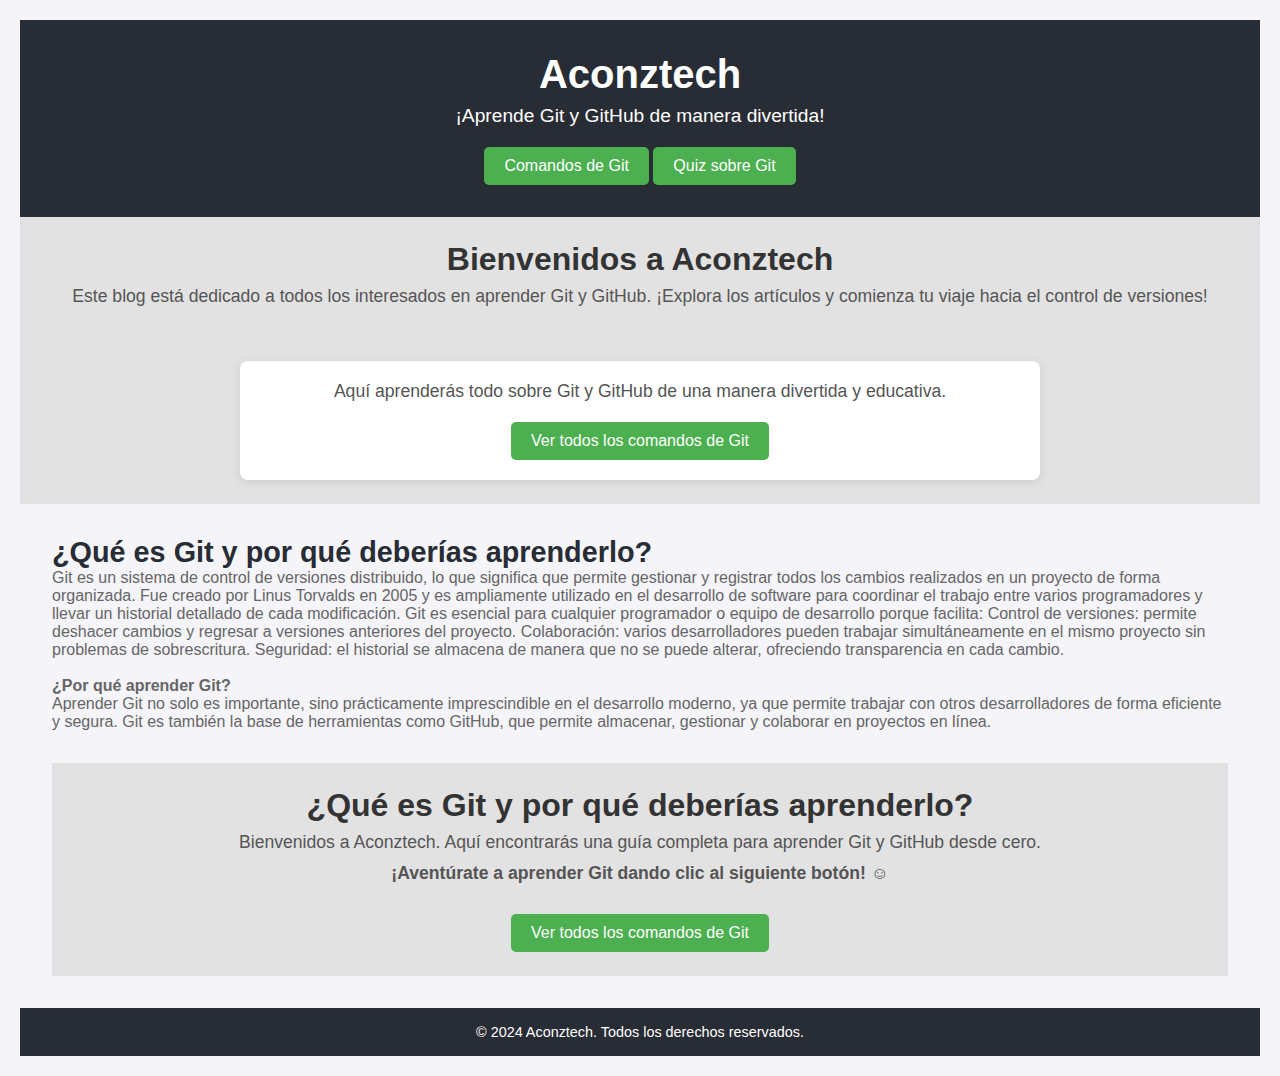
==== index.html @ 9af3908e "version0-Blog- AcontzTech-git" ====
<!DOCTYPE html>
<html lang="es">

<head>
    <meta charset="UTF-8">
    <meta name="viewport" content="width=device-width, initial-scale=1.0">
    <title>Aconztech - Aprende Git y GitHub</title>
    <link rel="stylesheet" href="styles.css">
</head>

<body>
    <!-- Cabecera -->
    <header>
        <h1>Aconztech</h1>
        <p>¡Aprende Git y GitHub de manera divertida!</p>
        <nav>
            <a href="comandos.html" class="btn">Comandos de Git</a>
            <a href="quiz.html" class="btn">Quiz sobre Git</a> <!-- Nuevo botón para el quiz -->
        </nav>
    </header>


    <!-- Sección de Introducción -->
    <section class="intro">
        <h2>Bienvenidos a Aconztech</h2>
        <p>Este blog está dedicado a todos los interesados en aprender Git y GitHub. ¡Explora los artículos y comienza
            tu viaje hacia el control de versiones!</p>
<br><br><br>
            <div class="container">
        
                <p>Aquí aprenderás todo sobre Git y GitHub de una manera divertida y educativa.</p>
        
                 <!-- Botón para ir a la página de comandos -->
                 <a href="comandos.html" class="btn">Ver todos los comandos de Git</a>
            </div>
    </section>

    <!-- Sección de Contenido Principal -->
    <main>
        <article>
            <h3>¿Qué es Git y por qué deberías aprenderlo?</h3>
            <p>Git es un sistema de control de versiones distribuido, lo que significa que permite gestionar y registrar
                todos los cambios realizados en un proyecto de forma organizada. Fue creado por Linus Torvalds en 2005 y
                es ampliamente utilizado en el desarrollo de software para coordinar el trabajo entre varios
                programadores y llevar un historial detallado de cada modificación.

                Git es esencial para cualquier programador o equipo de desarrollo porque facilita:

                Control de versiones: permite deshacer cambios y regresar a versiones anteriores del proyecto.
                Colaboración: varios desarrolladores pueden trabajar simultáneamente en el mismo proyecto sin problemas
                de sobrescritura.
                Seguridad: el historial se almacena de manera que no se puede alterar, ofreciendo transparencia en cada
                cambio. <br> <br>
                <strong>¿Por qué aprender Git?</strong> <br>
                Aprender Git no solo es importante, sino prácticamente imprescindible en el desarrollo moderno, ya que
                permite trabajar con otros desarrolladores de forma eficiente y segura. Git es también la base de
                herramientas como GitHub, que permite almacenar, gestionar y colaborar en proyectos en línea.
            </p>
        </article>

        <!-- Botón para ir a la página de comandos -->
        <section class="intro">
            <h2>¿Qué es Git y por qué deberías aprenderlo?</h2>
            <p>Bienvenidos a Aconztech. Aquí encontrarás una guía completa para aprender Git y GitHub desde cero.</p>
            
            <!-- Mensaje motivador -->
            <p class="motivational-text">¡Aventúrate a aprender Git dando clic al siguiente botón! ☺</p>
            
            <!-- Botón para ir a la página de comandos -->
            <a href="comandos.html" class="btn">Ver todos los comandos de Git</a>
        </section>
        


        <!-- Aquí puedes añadir más artículos o secciones -->
    </main>

    <!-- Pie de Página -->
    <footer>
        <p>© 2024 Aconztech. Todos los derechos reservados.</p>
    </footer>
</body>

</html>
---- styles.css ----
/* Reset básico */
* {
    margin: 0;
    padding: 0;
    box-sizing: border-box;
}

/* Estilos generales */
body {
    font-family: 'Arial', sans-serif;
    background-color: #f4f4f9; /* Color de fondo suave */
    color: #333; /* Color del texto */
    margin: 0;
    padding: 20px;
}

.container {
    max-width: 800px; /* Ancho máximo del contenedor */
    margin: auto; /* Centrar el contenedor */
    background: #fff; /* Fondo blanco para el contenido */
    padding: 20px; /* Espaciado interno */
    border-radius: 8px; /* Bordes redondeados */
    box-shadow: 0 2px 10px rgba(0, 0, 0, 0.1); /* Sombra suave */
}

.btn {
    display: inline-block;
    background-color: #4CAF50; /* Color verde vibrante */
    color: #ffffff;
    padding: 12px 24px; /* Aumenta el padding */
    text-align: center;
    text-decoration: none;
    border-radius: 5px;
    font-size: 1rem;
    transition: background-color 0.3s ease, box-shadow 0.3s ease; /* Transiciones suaves */
}

.btn:hover {
    background-color: #45a049; /* Color al pasar el mouse */
    box-shadow: 0 4px 8px rgba(0, 0, 0, 0.2); /* Sombra al pasar el mouse */
}



/* Cabecera */
header {
    background-color: #282c34;
    color: white;
    text-align: center;
    padding: 2rem;
}

header h1 {
    font-size: 2.5rem;
    margin-bottom: 0.5rem;
}

header p {
    font-size: 1.2rem;
}

/* Sección de Introducción */
.intro {
    padding: 1.5rem;
    text-align: center;
    background-color: #e2e2e2;
}

.intro h2 {
    font-size: 2rem;
    margin-bottom: 0.5rem;
}

.intro p {
    font-size: 1.1rem;
    color: #555;
}

/* Contenido Principal */
main {
    padding: 2rem;
}

article {
    margin-bottom: 2rem;
}

article h3 {
    font-size: 1.8rem;
    color: #282c34;
}

article p {
    font-size: 1rem;
    color: #666;
}

/* Pie de Página */
footer {
    text-align: center;
    padding: 1rem;
    background-color: #282c34;
    color: white;
    font-size: 0.9rem;
}

/* Responsividad */
@media (max-width: 768px) {
    /* Ajustes para tabletas y móviles */
    header h1 {
        font-size: 2rem;
    }

    header p {
        font-size: 1rem;
    }

    .intro h2 {
        font-size: 1.8rem;
    }

    .intro p {
        font-size: 1rem;
    }

    article h3 {
        font-size: 1.5rem;
    }

    article p {
        font-size: 0.95rem;
    }

    main {
        padding: 1rem;
    }
}

@media (max-width: 480px) {
    /* Ajustes específicos para pantallas de móvil pequeñas */
    header {
        padding: 1.5rem;
    }

    header h1 {
        font-size: 1.8rem;
    }

    header p {
        font-size: 0.9rem;
    }

    .intro {
        padding: 1rem;
    }

    .intro h2 {
        font-size: 1.5rem;
    }

    .intro p {
        font-size: 0.9rem;
    }

    article h3 {
        font-size: 1.3rem;
    }

    article p {
        font-size: 0.9rem;
    }

    footer {
        padding: 0.5rem;
        font-size: 0.8rem;
    }
}

/* Estilo del botón */
.btn {
    display: inline-block;
    background-color: #4CAF50; /* Color de fondo del botón */
    color: white;
    padding: 10px 20px;
    margin-top: 20px;
    text-decoration: none;
    font-size: 1rem;
    border-radius: 5px;
    transition: background-color 0.3s ease;

    .btn {
        display: inline-block;
        background-color: #2c7ae0;
        color: #ffffff;
        padding: 10px 20px;
        text-align: center;
        text-decoration: none;
        border-radius: 5px;
        font-size: 1rem;
        transition: background-color 0.3s ease;
    }
    
    .btn:hover {
        background-color: #1a5dbd;
    }
    
}

/* Estilo del mensaje motivador */
.motivational-text {
    font-size: 1.2rem;
    color: #333;
    font-weight: bold;
    margin: 10px 0;
    text-align: center;
}

.commands h2 {
    color: #3a3a3a;
    font-size: 1.8rem;
    margin-bottom: 15px;
}

.commands ul {
    list-style: none;
    padding: 0;
}

.commands li {
    margin: 10px 0;
    line-height: 1.6;
}

.commands strong {
    color: #2c7ae0;
    font-weight: bold;
}

.commands li::before {
    content: "•";
    color: #2c7ae0;
    font-weight: bold;
    display: inline-block;
    width: 1em;
    margin-left: -1em;
}
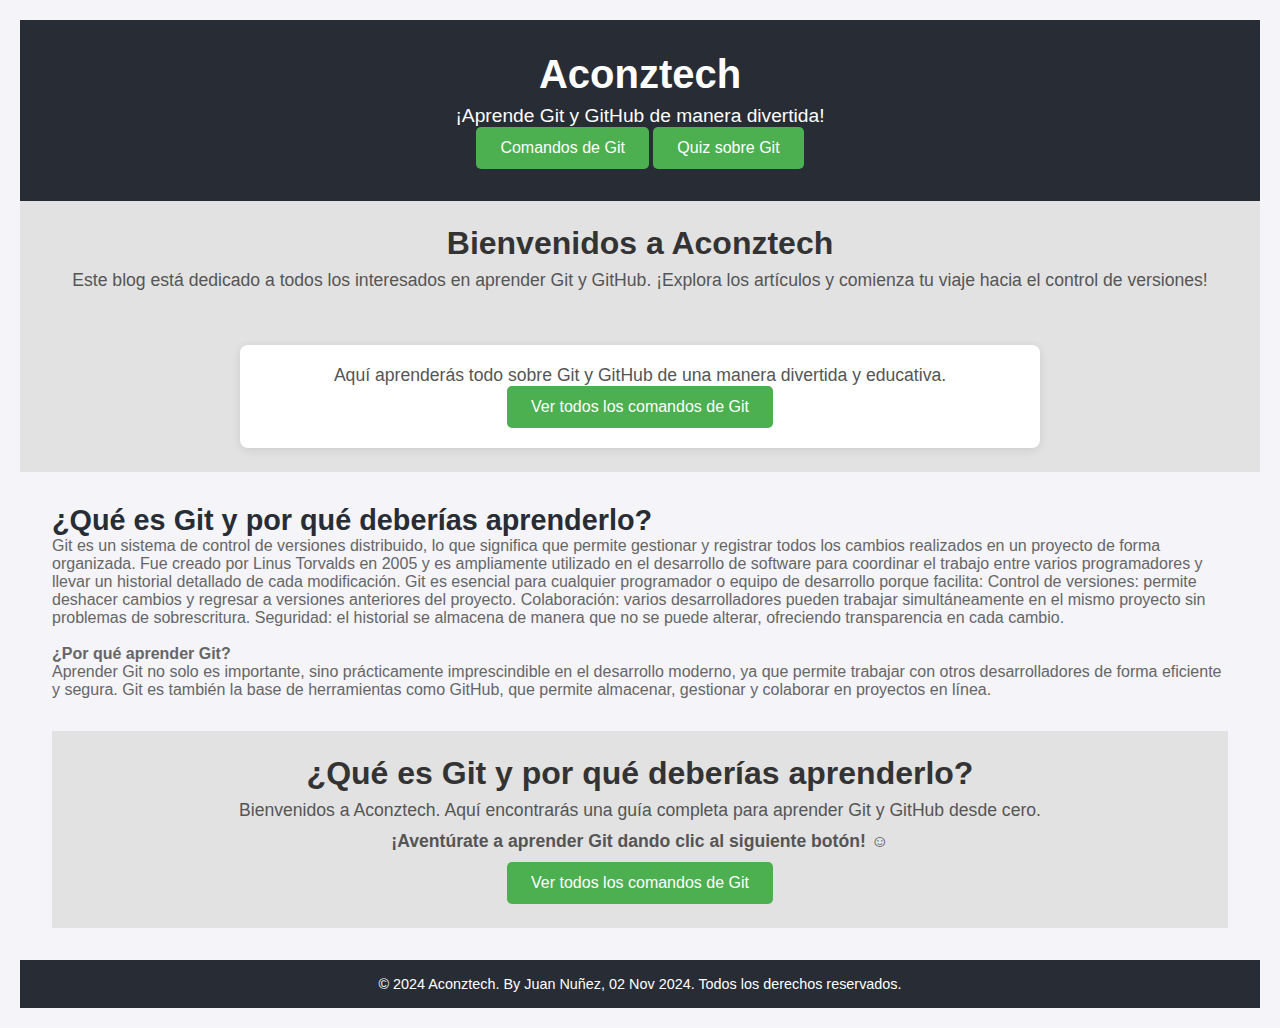
==== commit ec6ebaf7: "Agrege Juan Nuñez en el footer" ====
--- a/index.html
+++ b/index.html
@@ -7,6 +7,7 @@
     <title>Aconztech - Aprende Git y GitHub</title>
     <link rel="stylesheet" href="styles.css">
 </head>
+
 
 <body>
     <!-- Cabecera -->
@@ -77,8 +78,8 @@
 
     <!-- Pie de Página -->
     <footer>
-        <p>© 2024 Aconztech. Todos los derechos reservados.</p>
+        <p>© 2024 Aconztech. By Juan Nuñez, 02 Nov 2024. Todos los derechos reservados.</p>
     </footer>
 </body>
 
-</html>+</html>
--- a/styles.css
+++ b/styles.css
@@ -2,16 +2,16 @@
 * {
     margin: 0;
     padding: 0;
-    box-sizing: border-box;
+    box-sizing: border-box; /* Asegura que el padding y el border no afecten el ancho total de los elementos */
 }
 
 /* Estilos generales */
 body {
-    font-family: 'Arial', sans-serif;
+    font-family: 'Arial', sans-serif; /* Fuente general de la página */
     background-color: #f4f4f9; /* Color de fondo suave */
     color: #333; /* Color del texto */
     margin: 0;
-    padding: 20px;
+    padding: 20px; /* Espaciado alrededor del contenido */
 }
 
 .container {
@@ -23,225 +23,211 @@
     box-shadow: 0 2px 10px rgba(0, 0, 0, 0.1); /* Sombra suave */
 }
 
+/* Estilo del botón */
 .btn {
     display: inline-block;
     background-color: #4CAF50; /* Color verde vibrante */
-    color: #ffffff;
-    padding: 12px 24px; /* Aumenta el padding */
+    color: white; /* Color del texto en el botón */
+    padding: 12px 24px; /* Espaciado interno del botón */
     text-align: center;
-    text-decoration: none;
-    border-radius: 5px;
-    font-size: 1rem;
+    text-decoration: none; /* Eliminar subrayado */
+    border-radius: 5px; /* Bordes redondeados del botón */
+    font-size: 1rem; /* Tamaño de fuente del botón */
     transition: background-color 0.3s ease, box-shadow 0.3s ease; /* Transiciones suaves */
 }
 
+/* Efecto hover para el botón */
 .btn:hover {
     background-color: #45a049; /* Color al pasar el mouse */
-    box-shadow: 0 4px 8px rgba(0, 0, 0, 0.2); /* Sombra al pasar el mouse */
-}
-
-
+    box-shadow: 0 4px 8px rgba(240, 95, 95, 0.2); /* Sombra al pasar el mouse */
+}
 
 /* Cabecera */
 header {
-    background-color: #282c34;
-    color: white;
-    text-align: center;
-    padding: 2rem;
+    background-color: #282c34; /* Fondo oscuro para la cabecera */
+    color: white; /* Color del texto en la cabecera */
+    text-align: center; /* Centrar texto */
+    padding: 2rem; /* Espaciado interno */
 }
 
 header h1 {
-    font-size: 2.5rem;
-    margin-bottom: 0.5rem;
+    font-size: 2.5rem; /* Tamaño de fuente del título */
+    margin-bottom: 0.5rem; /* Espacio debajo del título */
 }
 
 header p {
-    font-size: 1.2rem;
+    font-size: 1.2rem; /* Tamaño de fuente del párrafo en la cabecera */
 }
 
 /* Sección de Introducción */
 .intro {
-    padding: 1.5rem;
-    text-align: center;
-    background-color: #e2e2e2;
+    padding: 1.5rem; /* Espaciado interno */
+    text-align: center; /* Centrar contenido */
+    background-color: #e2e2e2; /* Fondo gris para la introducción */
 }
 
 .intro h2 {
-    font-size: 2rem;
-    margin-bottom: 0.5rem;
+    font-size: 2rem; /* Tamaño de fuente del título de introducción */
+    margin-bottom: 0.5rem; /* Espacio debajo del título */
 }
 
 .intro p {
-    font-size: 1.1rem;
-    color: #555;
+    font-size: 1.1rem; /* Tamaño de fuente del párrafo en introducción */
+    color: #555; /* Color del texto */
 }
 
 /* Contenido Principal */
 main {
-    padding: 2rem;
+    padding: 2rem; /* Espaciado interno en el contenido principal */
 }
 
 article {
-    margin-bottom: 2rem;
+    margin-bottom: 2rem; /* Espacio entre artículos */
 }
 
 article h3 {
-    font-size: 1.8rem;
-    color: #282c34;
+    font-size: 1.8rem; /* Tamaño de fuente del subtítulo en artículo */
+    color: #282c34; /* Color del texto */
 }
 
 article p {
-    font-size: 1rem;
-    color: #666;
+    font-size: 1rem; /* Tamaño de fuente del párrafo en artículo */
+    color: #666; /* Color del texto */
 }
 
 /* Pie de Página */
 footer {
-    text-align: center;
-    padding: 1rem;
-    background-color: #282c34;
-    color: white;
-    font-size: 0.9rem;
+    text-align: center; /* Centrar texto */
+    padding: 1rem; /* Espaciado interno */
+    background-color: #282c34; /* Fondo oscuro para el pie de página */
+    color: white; /* Color del texto */
+    font-size: 0.9rem; /* Tamaño de fuente */
 }
 
 /* Responsividad */
 @media (max-width: 768px) {
     /* Ajustes para tabletas y móviles */
     header h1 {
-        font-size: 2rem;
+        font-size: 2rem; /* Tamaño de fuente reducido */
     }
 
     header p {
-        font-size: 1rem;
+        font-size: 1rem; /* Tamaño de fuente reducido */
     }
 
     .intro h2 {
-        font-size: 1.8rem;
+        font-size: 1.8rem; /* Tamaño de fuente reducido */
     }
 
     .intro p {
-        font-size: 1rem;
+        font-size: 1rem; /* Tamaño de fuente reducido */
     }
 
     article h3 {
-        font-size: 1.5rem;
+        font-size: 1.5rem; /* Tamaño de fuente reducido */
     }
 
     article p {
-        font-size: 0.95rem;
+        font-size: 0.95rem; /* Tamaño de fuente reducido */
     }
 
     main {
-        padding: 1rem;
+        padding: 1rem; /* Espaciado interno reducido */
     }
 }
 
 @media (max-width: 480px) {
     /* Ajustes específicos para pantallas de móvil pequeñas */
     header {
-        padding: 1.5rem;
+        padding: 1.5rem; /* Espaciado interno reducido */
     }
 
     header h1 {
-        font-size: 1.8rem;
+        font-size: 1.8rem; /* Tamaño de fuente reducido */
     }
 
     header p {
-        font-size: 0.9rem;
+        font-size: 0.9rem; /* Tamaño de fuente reducido */
     }
 
     .intro {
-        padding: 1rem;
+        padding: 1rem; /* Espaciado interno reducido */
     }
 
     .intro h2 {
-        font-size: 1.5rem;
+        font-size: 1.5rem; /* Tamaño de fuente reducido */
     }
 
     .intro p {
-        font-size: 0.9rem;
+        font-size: 0.9rem; /* Tamaño de fuente reducido */
     }
 
     article h3 {
-        font-size: 1.3rem;
+        font-size: 1.3rem; /* Tamaño de fuente reducido */
     }
 
     article p {
-        font-size: 0.9rem;
+        font-size: 0.9rem; /* Tamaño de fuente reducido */
     }
 
     footer {
-        padding: 0.5rem;
-        font-size: 0.8rem;
-    }
-}
-
-/* Estilo del botón */
-.btn {
-    display: inline-block;
-    background-color: #4CAF50; /* Color de fondo del botón */
-    color: white;
-    padding: 10px 20px;
-    margin-top: 20px;
-    text-decoration: none;
-    font-size: 1rem;
-    border-radius: 5px;
-    transition: background-color 0.3s ease;
-
-    .btn {
-        display: inline-block;
-        background-color: #2c7ae0;
-        color: #ffffff;
-        padding: 10px 20px;
-        text-align: center;
-        text-decoration: none;
-        border-radius: 5px;
-        font-size: 1rem;
-        transition: background-color 0.3s ease;
-    }
-    
-    .btn:hover {
-        background-color: #1a5dbd;
-    }
-    
+        padding: 0.5rem; /* Espaciado interno reducido */
+        font-size: 0.8rem; /* Tamaño de fuente reducido */
+    }
 }
 
 /* Estilo del mensaje motivador */
 .motivational-text {
-    font-size: 1.2rem;
-    color: #333;
-    font-weight: bold;
-    margin: 10px 0;
-    text-align: center;
-}
-
+    font-size: 1.2rem; /* Tamaño de fuente del texto motivacional */
+    color: #333; /* Color del texto */
+    font-weight: bold; /* Negrita */
+    margin: 10px 0; /* Espacio vertical */
+    text-align: center; /* Centrar texto */
+}
+
+/* Estilos para comandos */
 .commands h2 {
-    color: #3a3a3a;
-    font-size: 1.8rem;
-    margin-bottom: 15px;
+    color: #3a3a3a; /* Color del título de comandos */
+    font-size: 1.8rem; /* Tamaño de fuente */
+    margin-bottom: 15px; /* Espacio debajo del título */
 }
 
 .commands ul {
-    list-style: none;
-    padding: 0;
+    list-style: none; /* Elimina los puntos de las listas */
+    padding: 0; /* Elimina el padding por defecto */
+    margin: 0; /* Elimina el margen por defecto */
 }
 
 .commands li {
-    margin: 10px 0;
-    line-height: 1.6;
+    margin: 10px 0; /* Espacio entre elementos de la lista */
+    line-height: 1.6; /* Mejora la legibilidad del texto */
 }
 
 .commands strong {
-    color: #2c7ae0;
-    font-weight: bold;
+    color: #2c7ae0; /* Color del texto en negrita */
+    font-weight: bold; /* Negrita */
 }
 
 .commands li::before {
-    content: "•";
-    color: #2c7ae0;
-    font-weight: bold;
-    display: inline-block;
-    width: 1em;
-    margin-left: -1em;
-}
-
+    content: "•"; /* Punto antes del elemento de la lista */
+    color: #fd2622; /* Color del punto */
+    font-weight: bold; /* Negrita */
+    display: inline-block; /* Mostrar como bloque en línea */
+    width: 1em; /* Ancho del punto */
+    margin-left: -1em; /* Alinear el punto con el texto */
+
+}
+
+.commands li::before {
+    list-style-type: none; /* Elimina los puntos de las listas */
+    padding: 0; /* Elimina el padding por defecto */
+    margin: 0; /* Elimina el margen por defecto */
+
+}
+/* Estilos generales para el blog */
+/* Otros estilos ya existentes... */
+
+/* Nuevas reglas para la página de comandos */
+
+
+
